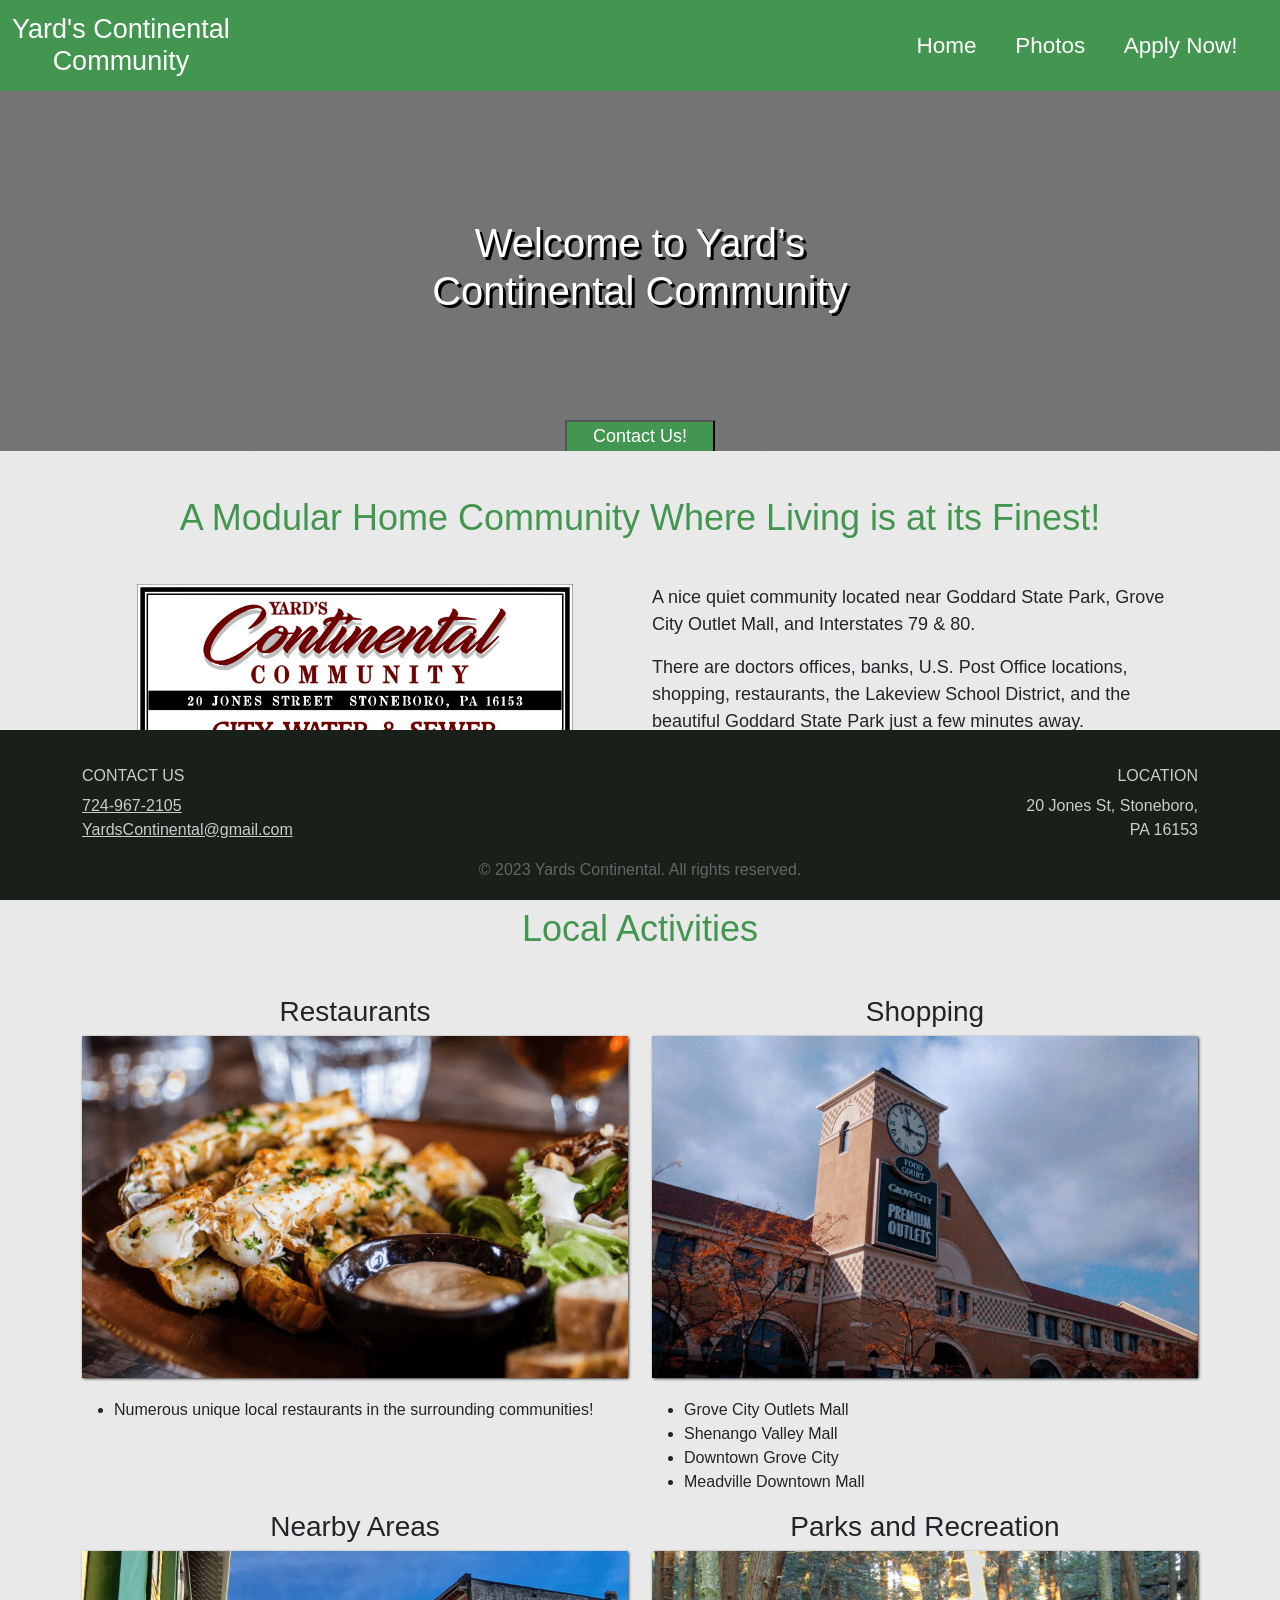
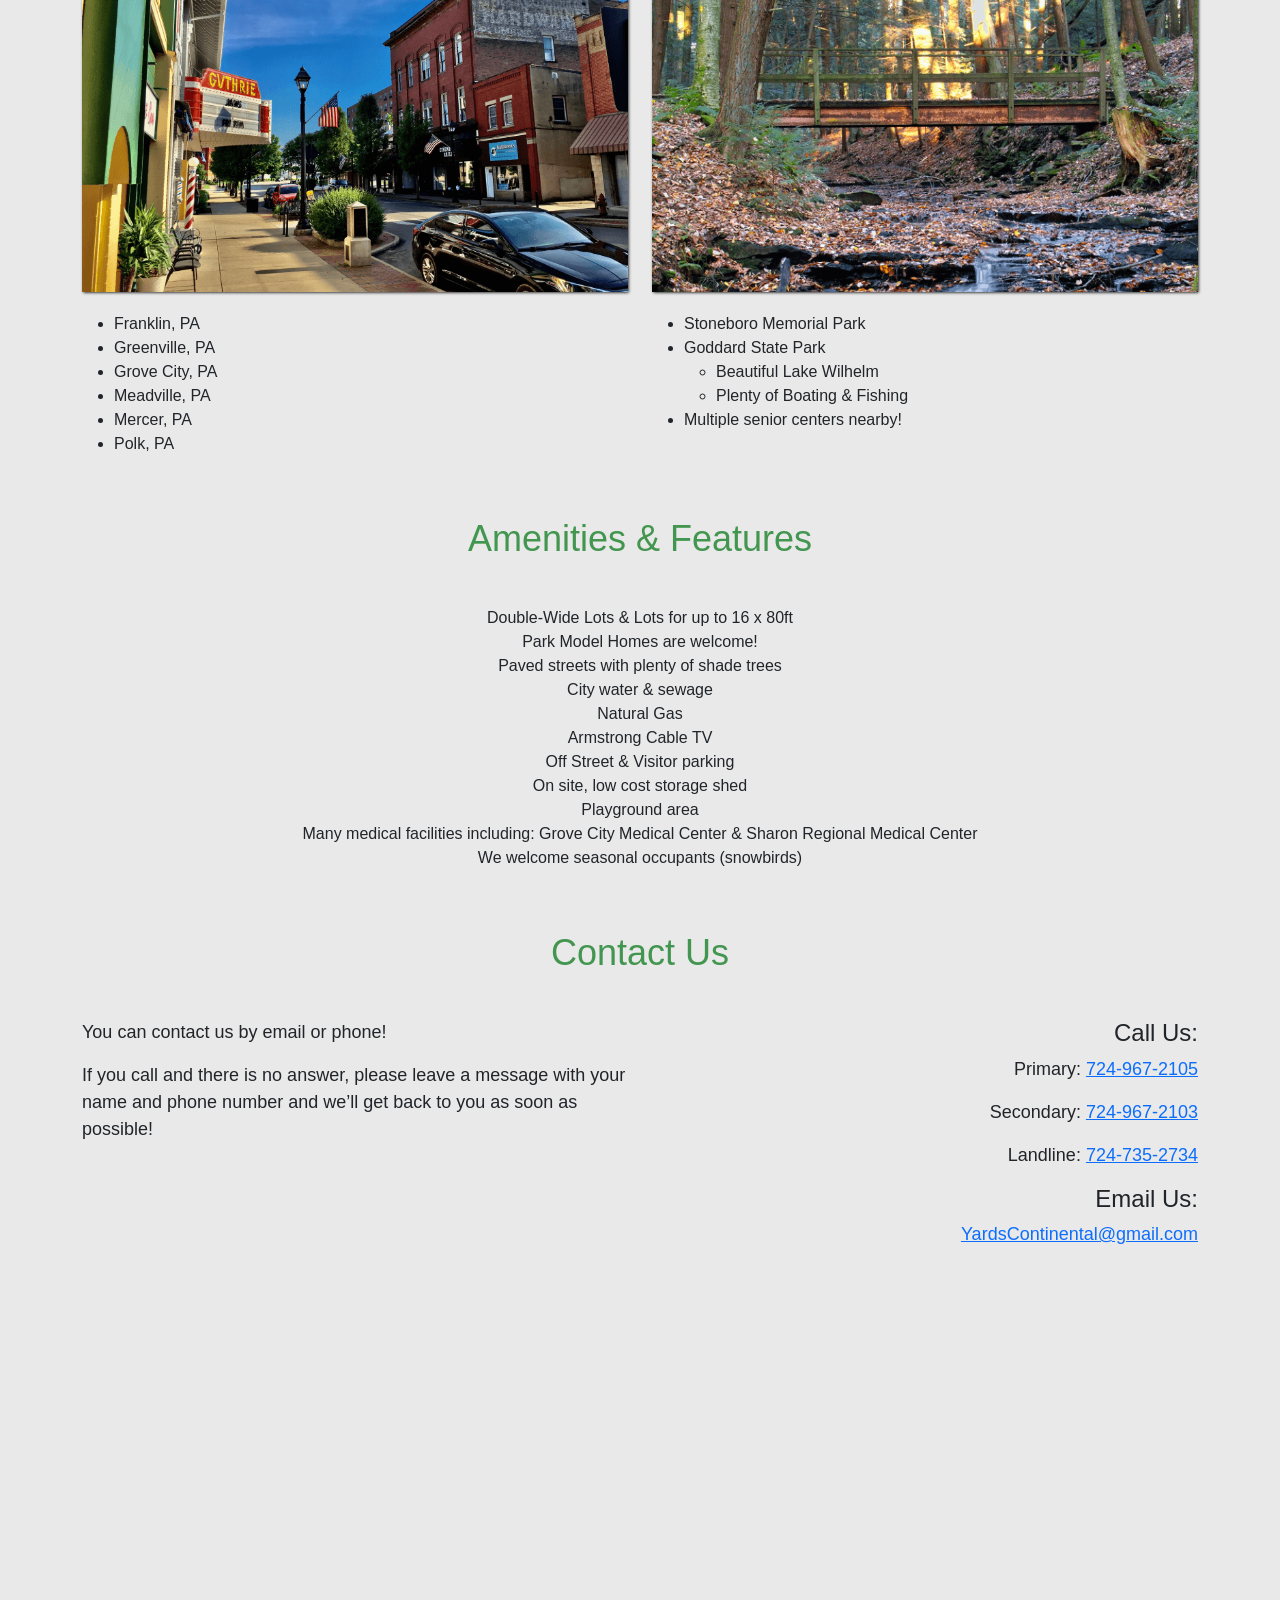
==== index.html @ aa2ae1b6 "Favicon Updates" ====
<!DOCTYPE html>
<html>
    <head>
        <meta charset="utf-8">
        <meta http-equiv="X-UA-Compatible" content="IE=edge">  
        <title>Yard's Continental Community</title>
        <meta name="author" content="Yard's Continental Community">
        <meta name="description" content="Yard's Continental Community is a nice quiet community located near Goddard State Park, 
            Grove City Outlet Mall, and Interstates 79 & 80. There are doctors offices, banks, U.S. Post Office locations, 
            shopping, restaurants, the Lakeview School District, and the beautiful Goddard State Park just a few minutes away.">
        <meta name="keyword" content="Mobile Home, Yard, Continental, Community, Stoneboro, Goddard State Park, Springbird, 
            Grove City, Franklin, Greenville, Meadville, Mercer, Polk, Armstrong Cable, Paved streets">
        <meta name="viewport" content="width=device-width, initial-scale=1">

        <link rel="icon" type="image/png" href="images/favicon.png"/>

        <link href="https://cdn.jsdelivr.net/npm/bootstrap@5.0.0-beta3/dist/css/bootstrap.min.css" rel="stylesheet" integrity="sha384-eOJMYsd53ii+scO/bJGFsiCZc+5NDVN2yr8+0RDqr0Ql0h+rP48ckxlpbzKgwra6" crossorigin="anonymous">
        <link rel="stylesheet" href="./css/style.css">
    </head>
    <body>
        <header>
            <nav class="navbar navbar-expand-md">
                <div class="container-fluid">
                    <a class="navbar-brand mb-0 h1 text-center" href="index.html">Yard's Continental<br>Community</a>
                    
                    <button class="navbar-toggler navbar-dark" type="button" data-bs-toggle="collapse" data-bs-target="#main-navigation" aria-controls="main-navigation" aria-expanded="false" aria-label="Toggle navigation">
                        <span class="navbar-toggler-icon"></span>
                    </button>
                    
                    <div class="collapse navbar-collapse" id="main-navigation">
                        <ul class="navbar-nav">
                            <li class="nav-item">
                                <a class="nav-link" href="index.html">Home</a>
                            </li>
                            <li class="nav-item">
                                <a class="nav-link" href="photos.html">Photos</a>
                            </li>
                            <li class="nav-item">
                                <a class="nav-link" href="apply.html">Apply Now!</a>
                            </li>
                        </ul>
                    </div>
                </div>
            </nav>
        </header>

        <main>
            <div class="hero">
                <div class="text">
                    <h1>Welcome to Yard’s<br>Continental Community</h1>
                </div>
                <button href="#contactUs">Contact Us!</button>
            </div>
            
            <div class="container" id="description">
                <h2>A Modular Home Community Where Living is at its Finest!</h2>
                <div class="row">
                    <div class="col-md-6 col-12 text-center">
                        <img src="images/sign.jpg" width="80%">
                    </div>
                    <div class="col-md-6 col-12">
                        <p>A nice quiet community located near Goddard State Park, Grove City Outlet Mall, and Interstates 79 & 80.</p>
                        <p>There are doctors offices, banks, U.S. Post Office locations, shopping, restaurants, the Lakeview School District, and the beautiful Goddard State Park just a few minutes away.</p>
                    </div>
                </div>
            </div>

            <div class="container" id="localActivities">
                <h2>Local Activities</h2>
                <div class="row">
                    <div class="col-sm-6 col-12">
                        <h3>Restaurants</h3>
                        <img src="images/restaurant.png" alt="Food at a restaurant">
                        <ul>
                            <li>Numerous unique local restaurants in the surrounding communities!</li>
                        </ul>
                    </div>
                    <div class="col-sm-6 col-12">
                        <h3>Shopping</h3>
                        <img src="images/groveCityOutlets.png" alt="">
                        <ul>
                            <li>Grove City Outlets Mall</li>
                            <li>Shenango Valley Mall</li>
                            <li>Downtown Grove City</li>
                            <li>Meadville Downtown Mall</li>
                        </ul>
                    </div>
                </div>
                <div class="row">
                    <div class="col-sm-6 col-12">
                        <h3>Nearby Areas</h3>
                        <img src="images/groveCity.png" alt="">
                        <ul>
                            <li>Franklin, PA</li>
                            <li>Greenville, PA</li>
                            <li>Grove City, PA</li>
                            <li>Meadville, PA</li>
                            <li>Mercer, PA</li>
                            <li>Polk, PA</li>
                        </ul>
                    </div>
                    <div class="col-sm-6 col-12">
                        <h3>Parks and Recreation</h3>
                        <img src="images/goddardStatePark.png" alt="">
                        <ul>
                            <li>Stoneboro Memorial Park</li>
                            <li>Goddard State Park</li>
                            <ul>
                                <li>Beautiful Lake Wilhelm</li>
                                <li>Plenty of Boating & Fishing</li>
                            </ul>
                            <li>Multiple senior centers nearby!</li>
                        </ul>
                    </div>
                </div>
            </div>

            <div class="container" id="amenities">
                <h2>Amenities & Features</h2>
                <div class="row text-center">
                    <ul>
                        <li>Double-Wide Lots & Lots for up to 16 x 80ft</li>
                        <li>Park Model Homes are welcome!</li>
                        <li>Paved streets with plenty of shade trees</li>
                        <li>City water & sewage</li>
                        <li>Natural Gas</li>
                        <li>Armstrong Cable TV</li>
                        <li>Off Street & Visitor parking</li>
                        <li>On site, low cost storage shed</li>
                        <li>Playground area</li>
                        <li>Many medical facilities including: Grove City Medical Center & Sharon Regional Medical Center</li>
                        <li>We welcome seasonal occupants (snowbirds)</li>
                    </ul>
                </div>
            </div>

            <div class="container" id="contactUs">
                <h2>Contact Us</h2>
                <div class="row text-center">
                    <div class="col-sm-6 col-12 text-sm-start">
                        <p>You can contact us by email or phone!</p>
                        <p>If you call and there is no answer, please leave a message with 
                            your name and phone number and we’ll get back to you as soon as possible!</p>
                    </div>
                    <div class="col-sm-6 col-12 text-sm-end">
                        <h4>Call Us:</h4>
                        <div class="phoneNums">
                            <p>Primary: <a href="tel:7249672105">724-967-2105</a></p>
                            <p>Secondary: <a href="tel:7249672103">724-967-2103</a></p>
                            <p>Landline: <a href="tel:7247352734">724-735-2734</a></p>
                        </div>
                        <h4>Email Us:</h4>
                        <p><a href="mailto:yardscontinental@gmail.com">YardsContinental@gmail.com</a></p>
                    </div>
                </div>
            </div>
            <div id="mapContainer">
                <iframe id="map" src="https://www.google.com/maps/embed?pb=!1m18!1m12!1m3!1d2995.934948007544!2d-80.10699!3d41.3320279!2m3!1f0!2f0!3f0!3m2!1i1024!2i768!4f13.1!3m3!1m2!1s0x8833a7fcfde923bd%3A0xad1fd6e3cd6ef7c5!2s20%20Jones%20St%2C%20Stoneboro%2C%20PA%2016153!5e0!3m2!1sen!2sus!4v1680201451909!5m2!1sen!2sus" loading="lazy" referrerpolicy="no-referrer-when-downgrade"></iframe>
            </div>
        </main>

        <footer class="page-footer sticky-bottom">
            <div class="container">
                <div class="row">
                    <div id="footerContact" class="col-md-6 col-sm-12 text-md-start text-center">
                        <h6 class="text-uppercase font-weight-bold">Contact Us</h6>
                        <a href="tel:7249672105">724-967-2105</a> <br>
                        <a href="mailto:yardscontinental@gmail.com">YardsContinental@gmail.com</a>
                
                    </div>
                    <div id="footerAddress" class="col-md-6 col-sm-12 text-md-end text-center">
                        <h6 class="text-uppercase font-weight-bold">Location</h6>
                        <p>
                            20 Jones St, Stoneboro,
                            <br/>PA 16153
                        </p>
                    </div>
                </div>
            </div>
            <div class="footer-copyright text-center">© 2023 Yards Continental. All rights reserved.</div>
        </footer>

        <script src="https://code.jquery.com/jquery-3.6.4.min.js" integrity="sha256-oP6HI9z1XaZNBrJURtCoUT5SUnxFr8s3BzRl+cbzUq8=" crossorigin="anonymous"></script>
        <script src="https://cdn.jsdelivr.net/npm/bootstrap@5.0.0-beta3/dist/js/bootstrap.bundle.min.js" integrity="sha384-JEW9xMcG8R+pH31jmWH6WWP0WintQrMb4s7ZOdauHnUtxwoG2vI5DkLtS3qm9Ekf" crossorigin="anonymous"></script>
    </body>
</html>
---- css/style.css ----
body {
    padding: 0;
    margin: 0;
    background: #e9e9e9;
    font-family: Arial, Helvetica, sans-serif;
}

.navbar {
    background:#43964F;
}
.nav-link {
    color: #fff;
    font-size: 2.5vh;
    cursor: pointer;
    margin-right: 1em !important;
}
.nav-link:hover {
    color: #000;
}
.navbar-brand {
    color: white;
    font-size: 3vh;
}
.navbar-brand:hover {
    color: white;
}
.navbar-collapse {
    justify-content: flex-end;
}

.hero {
    display: flex;
    flex-direction: column;
    background-image: linear-gradient(rgba(0, 0, 0, 0.5), rgba(0, 0, 0, 0.5)), url("../images/heroImg.jpg");
    height: 40vh;
    align-self: center;
    background-repeat: no-repeat;
    background-size: cover;
    background-attachment: fixed;
    align-items: center;
    justify-content: center;
    position: relative;
}
.hero .text {
    font-size: 1.4rem;
    text-align: center;
    color: white;
    text-shadow: #000 3px 3px;
}
.hero button {
    position: absolute;
    bottom: 0;
    left: 0; 
    right: 0; 
    margin-left: auto; 
    margin-right: auto; 
    width: 150px;
    border-bottom: 0;
    background-color: #43964F;
    transition-duration: 0.3s;
    color: white;
    font-weight: 500;
    font-size: 2vh;
}
.hero button:hover {
    background-color:#5dd36f;
}

main p {
    font-size: 2vh;
}

h2 {
    color: #43964F;
    font-size: 4vh;
    margin-top: 5vh;
    margin-bottom: 5vh;
    text-align: center;
}

#amenities li {
    list-style: none;
}

#localActivities h3 {
    text-align: center;
}
#localActivities img {
    max-width: 100%;
    margin-bottom: 20px;
    box-shadow: 0.5px 0.5px 3px black;
}

#mapContainer {
    line-height: 0;
}
#map {
    margin-top: 30px;
    height: 400px;
    width: 100%;
}

#photoIcons {
    margin-top: 5px;
    width: 100%;
    display: flex;
    flex-wrap: wrap;
    justify-content: center;
}
#photoIcons > * {
    margin: 2px;
    width: 75px;
    height: 75px;
    filter: blur(0.05rem);
    cursor: pointer;
    border: 1px solid black;
}
#photoIcons .activeIcon {
    filter: blur(0);
}

.page-footer {
    background-color: #191f19;
    color: #ccc;
    padding: 4vh 0 2vh;
}
.page-footer a {
    color: #ccc;
}
.page-footer a:hover {
    color: #43964F;
}
.footer-copyright {
    color: #666;
    padding: 0;
}
#footerAddress {
    text-align: right;
}

/* Small devices (landscape phones, 576px and up) */
@media (max-width: 576px) {
    #description img {
        margin-bottom: 20px;
    }

    #photoIcons {
        display: none;
    }
}

/* Medium devices (tablets, 768px and up) */
@media (max-width: 768px) {
    .nav-link {
        text-align: center;
    }

    #footerContact {
        margin-bottom: 20px;
    }

    #footerAddress {
        text-align: left;
    }
}

/* Large devices (desktops, 992px and up) */
@media (max-width: 992px) {
    #description img {
        width: 90%;
    }
}

/* X-Large devices (large desktops, 1200px and up) */
@media (min-width: 1200px) {}

/* XX-Large devices (larger desktops, 1400px and up) */
@media (min-width: 1400px) {}
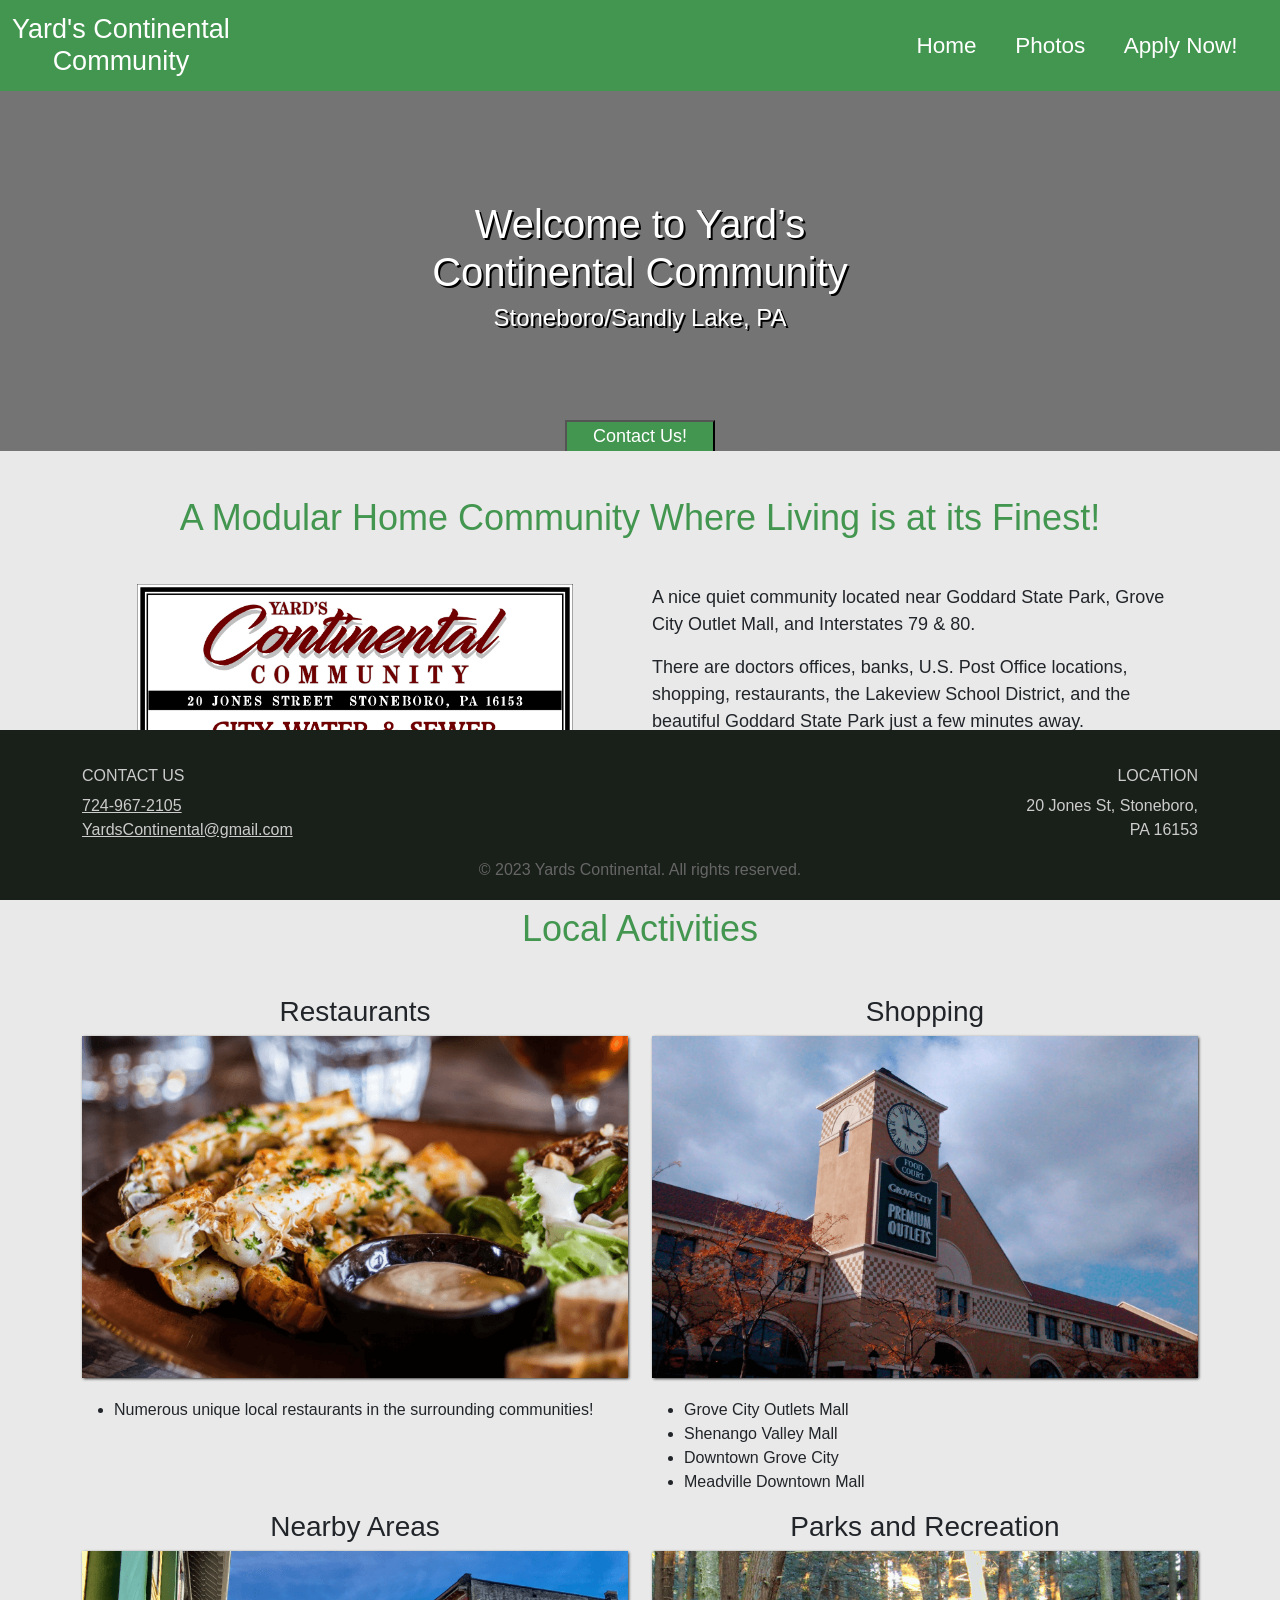
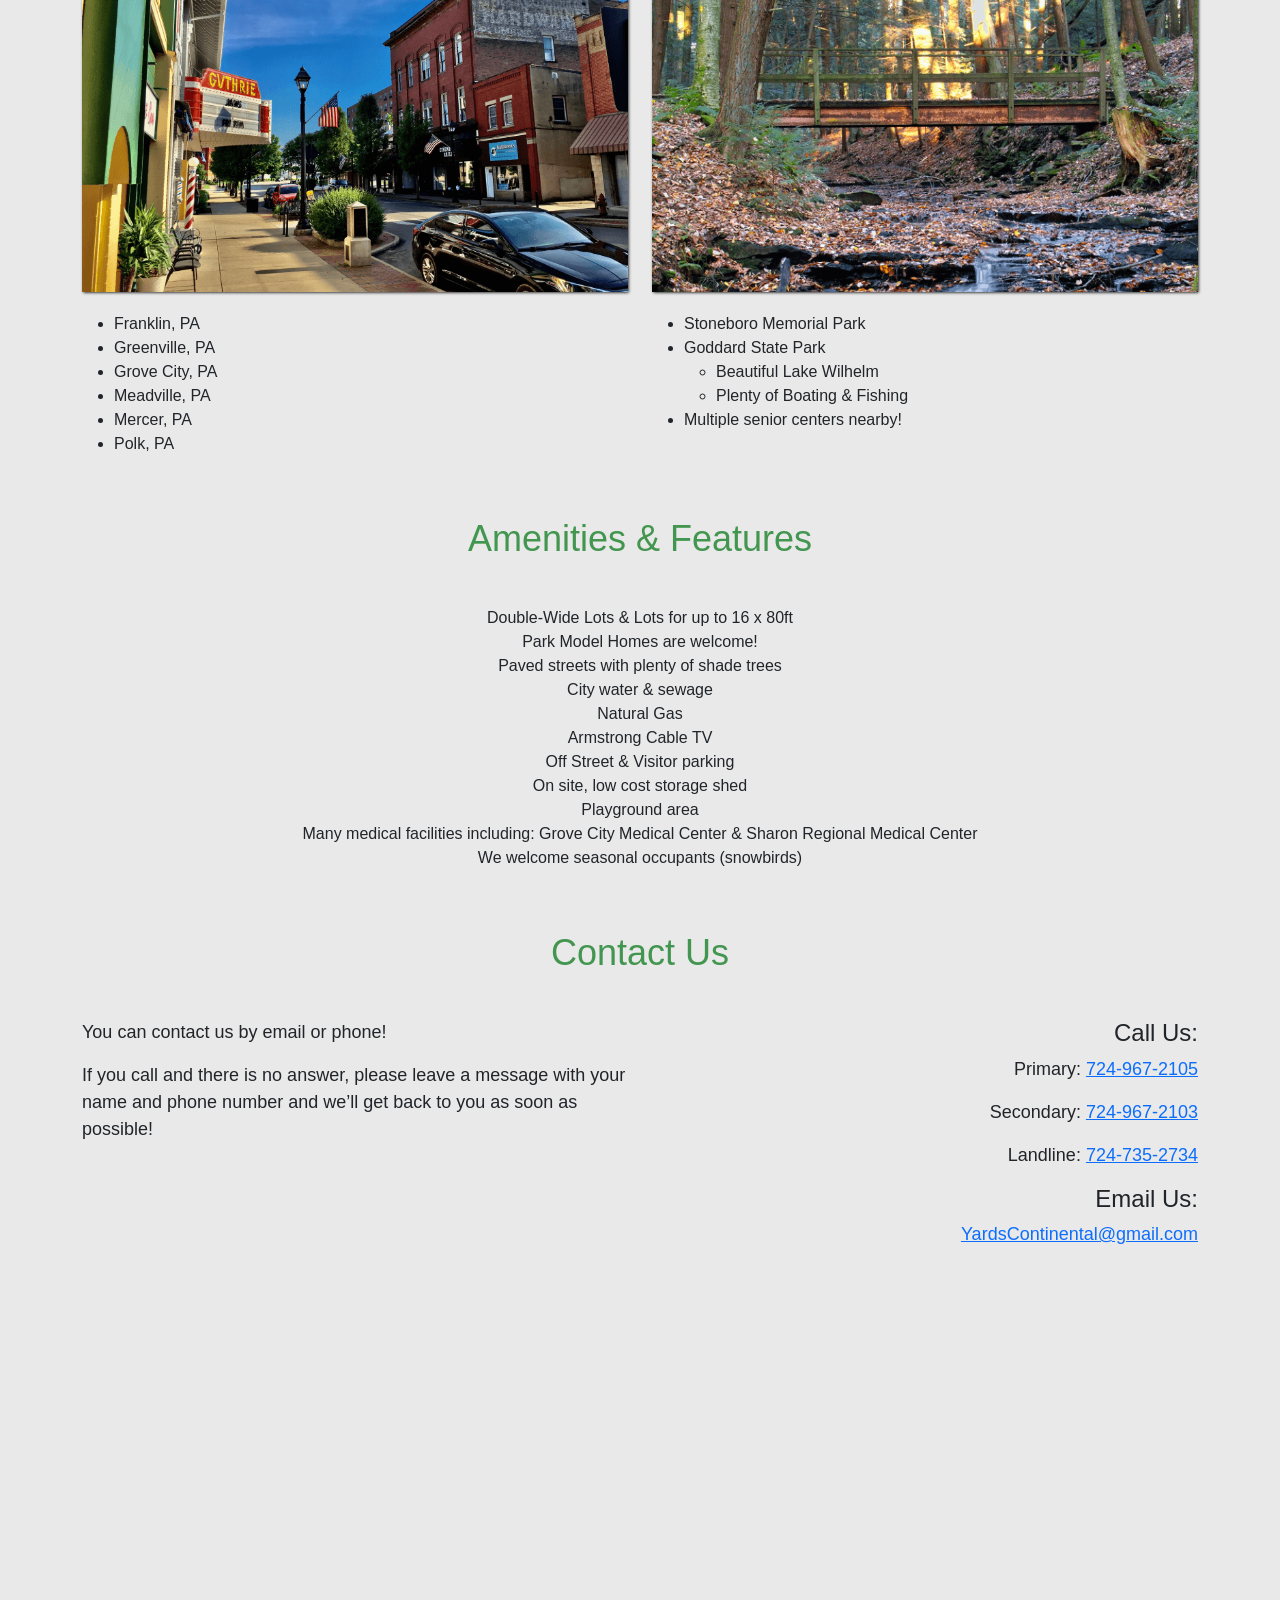
==== commit fa719635: "Update Text" ====
--- a/index.html
+++ b/index.html
@@ -48,8 +48,9 @@
             <div class="hero">
                 <div class="text">
                     <h1>Welcome to Yard’s<br>Continental Community</h1>
+                    <h4>Stoneboro/Sandly Lake, PA</h4>
                 </div>
-                <button href="#contactUs">Contact Us!</button>
+                <a href="#contactUs"><button>Contact Us!</button></a>
             </div>
             
             <div class="container" id="description">
--- a/css/style.css
+++ b/css/style.css
@@ -45,7 +45,7 @@
     font-size: 1.4rem;
     text-align: center;
     color: white;
-    text-shadow: #000 3px 3px;
+    text-shadow: #000 2px 2px;
 }
 .hero button {
     position: absolute;
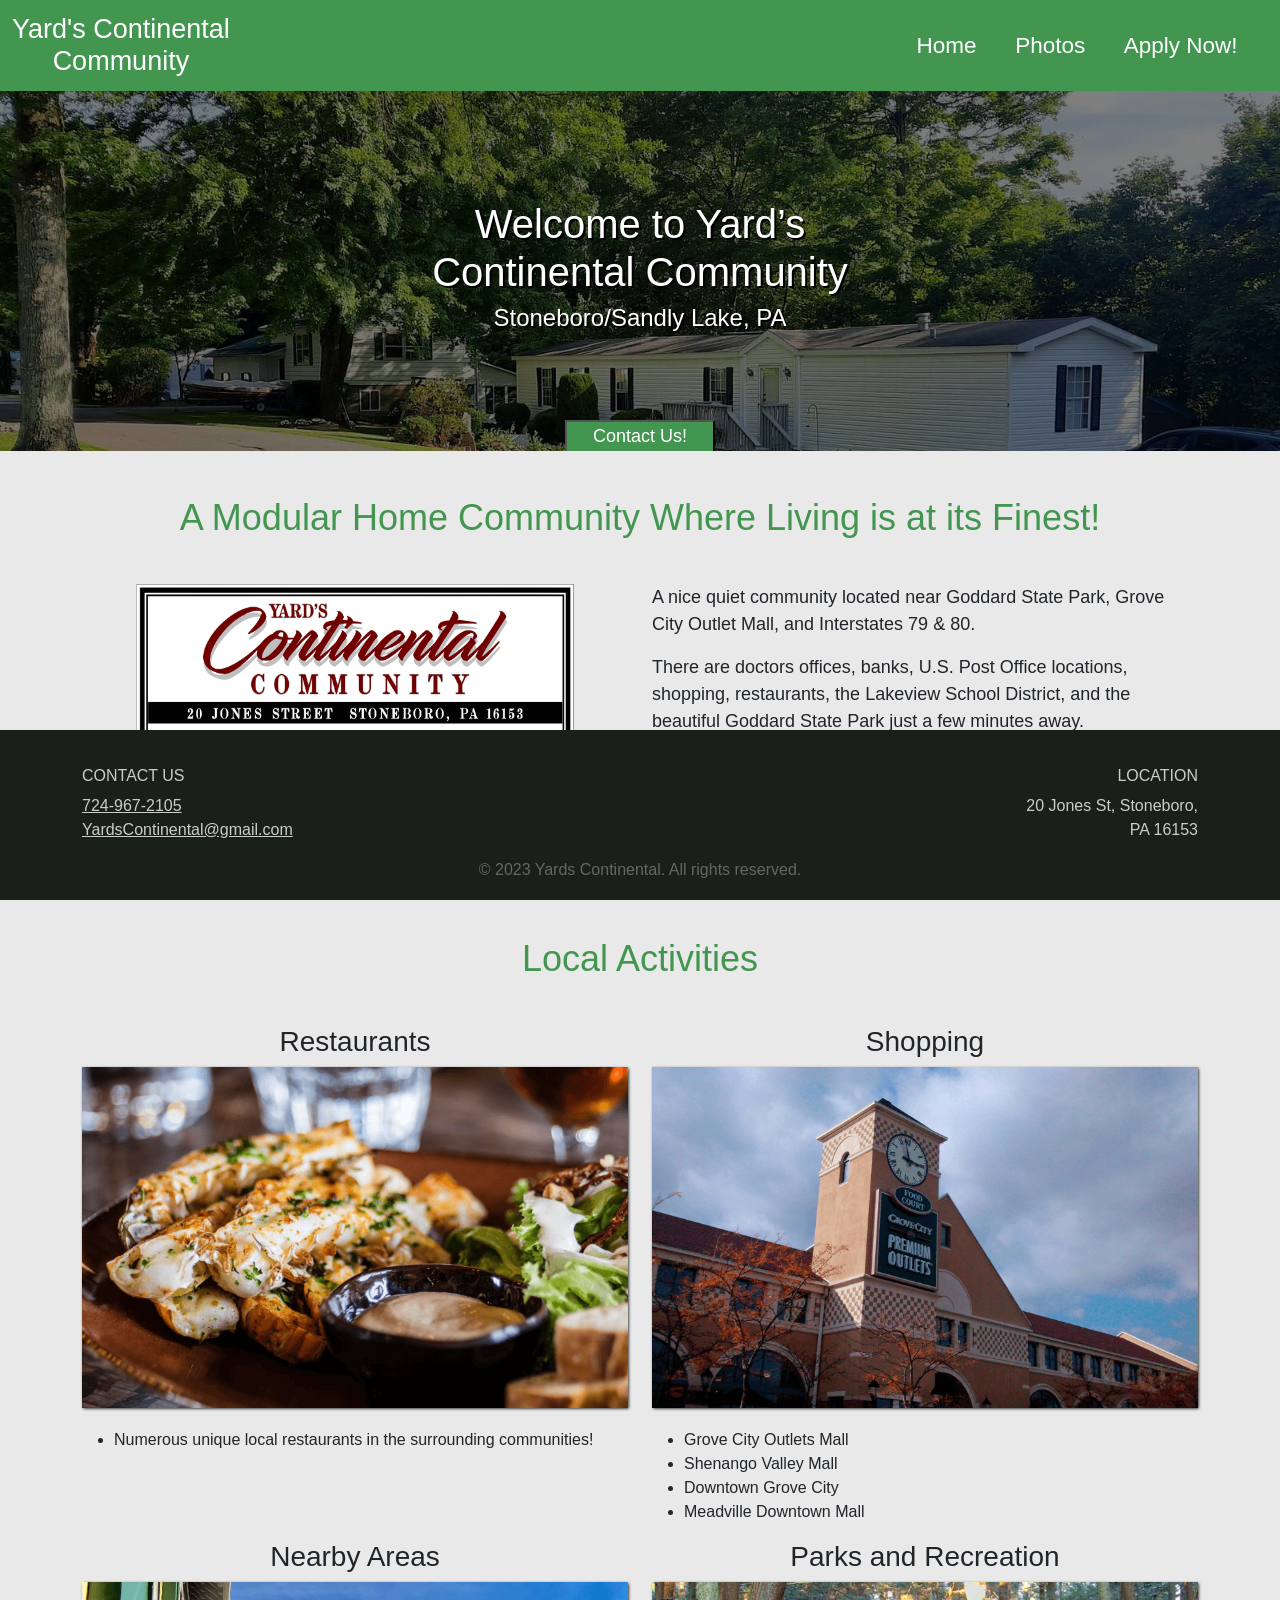
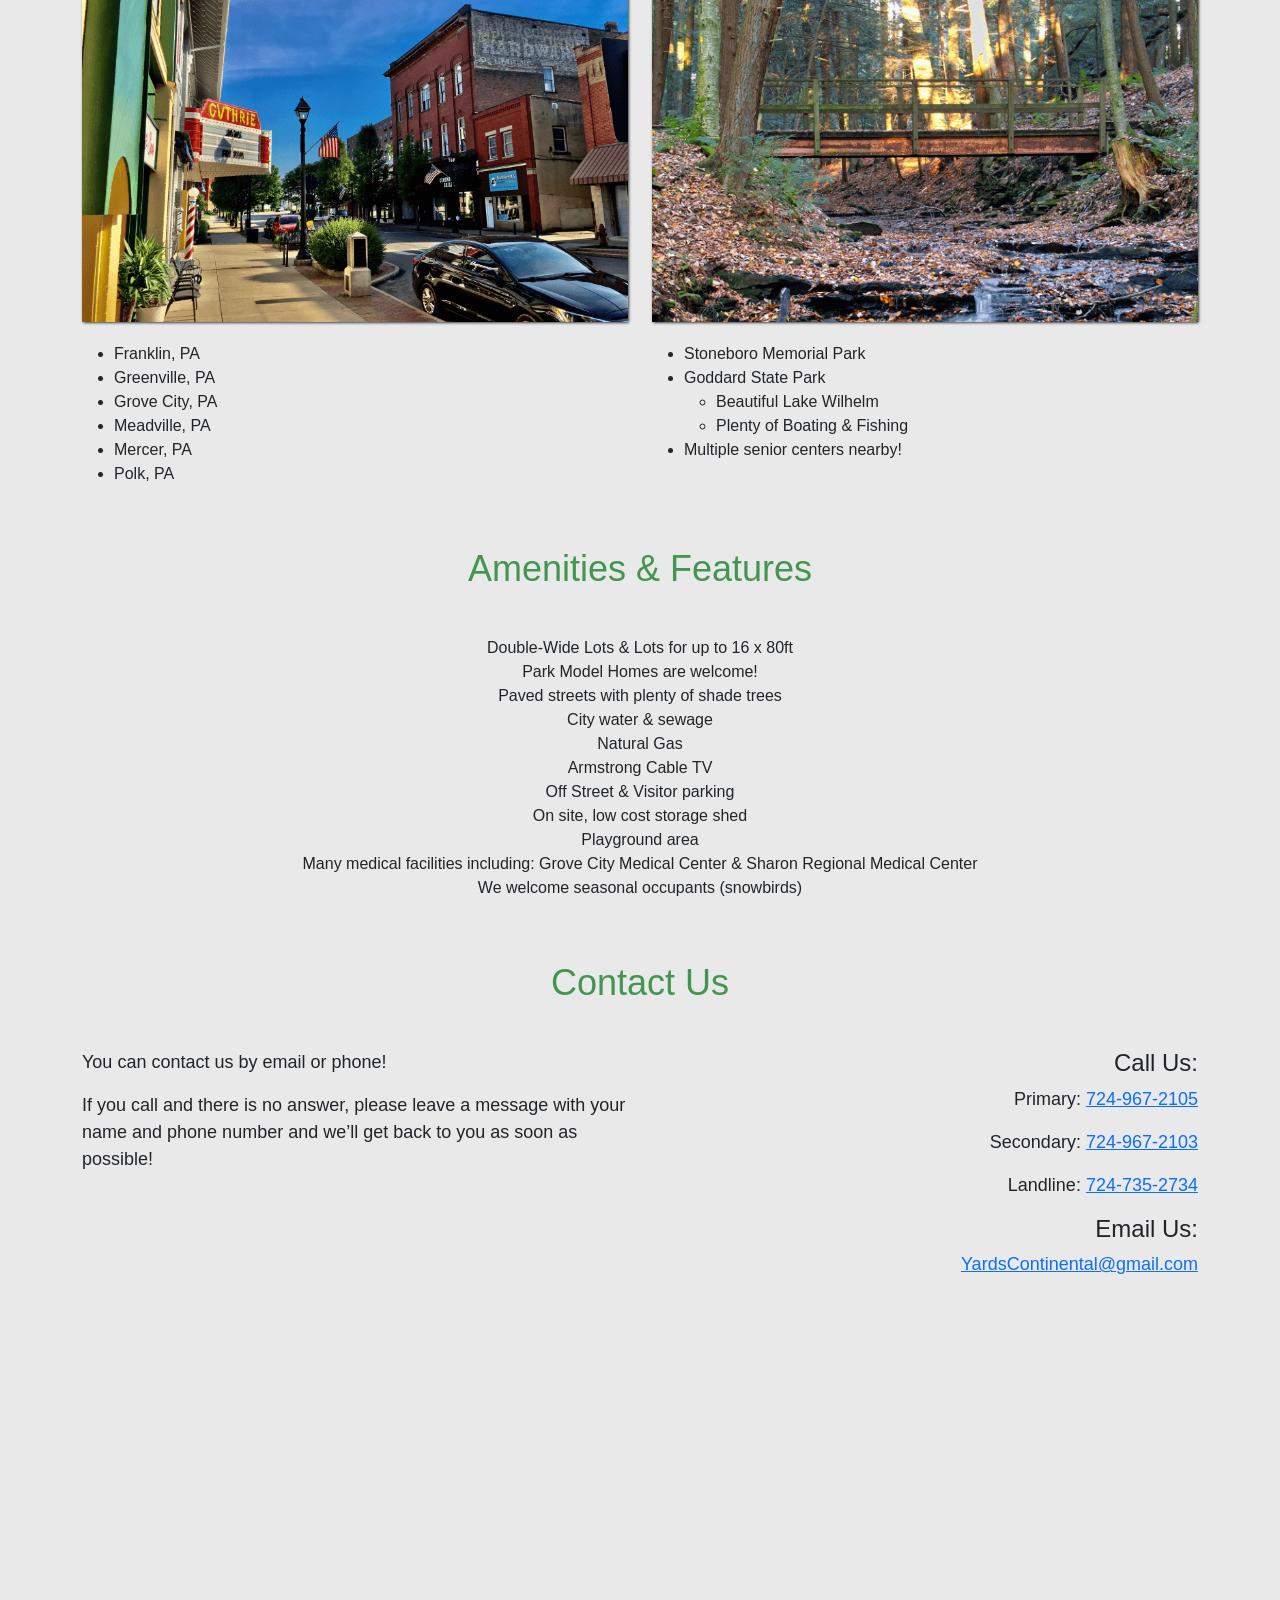
==== commit d638fc6d: "Fixed image reflow & more image optimization" ====
--- a/index.html
+++ b/index.html
@@ -56,8 +56,10 @@
             <div class="container" id="description">
                 <h2>A Modular Home Community Where Living is at its Finest!</h2>
                 <div class="row">
-                    <div class="col-md-6 col-12 text-center">
-                        <img src="images/sign.jpg" width="80%">
+                    <div class="col-md-6 col-12">
+                        <div class="responsive-container">
+                            <img src="images/sign.jpg" alt="Yard's Continental Community. 20 Jones Street Stoneboro, PA 16153. City water & sewer & natural gas & cable. For information please phone 724-735-2734, 724-967-2103, or 724-967-2105">
+                        </div>
                     </div>
                     <div class="col-md-6 col-12">
                         <p>A nice quiet community located near Goddard State Park, Grove City Outlet Mall, and Interstates 79 & 80.</p>
@@ -71,14 +73,18 @@
                 <div class="row">
                     <div class="col-sm-6 col-12">
                         <h3>Restaurants</h3>
-                        <img src="images/restaurant.png" alt="Food at a restaurant">
+                        <div class="responsive-container">
+                            <img src="images/restaurant.png" alt="Food at a restaurant">
+                        </div>
                         <ul>
                             <li>Numerous unique local restaurants in the surrounding communities!</li>
                         </ul>
                     </div>
                     <div class="col-sm-6 col-12">
                         <h3>Shopping</h3>
-                        <img src="images/groveCityOutlets.png" alt="">
+                        <div class="responsive-container">
+                            <img src="images/groveCityOutlets.png" alt="Grove City Premium Outlets">
+                        </div>
                         <ul>
                             <li>Grove City Outlets Mall</li>
                             <li>Shenango Valley Mall</li>
@@ -90,7 +96,9 @@
                 <div class="row">
                     <div class="col-sm-6 col-12">
                         <h3>Nearby Areas</h3>
-                        <img src="images/groveCity.png" alt="">
+                        <div class="responsive-container">
+                            <img src="images/groveCity.png" alt="Grove City, PA main street">
+                        </div>
                         <ul>
                             <li>Franklin, PA</li>
                             <li>Greenville, PA</li>
@@ -102,7 +110,9 @@
                     </div>
                     <div class="col-sm-6 col-12">
                         <h3>Parks and Recreation</h3>
-                        <img src="images/goddardStatePark.png" alt="">
+                        <div class="responsive-container">
+                            <img src="images/goddardStatePark.png" alt="Bridge in Goddard State Park">
+                        </div>
                         <ul>
                             <li>Stoneboro Memorial Park</li>
                             <li>Goddard State Park</li>
--- a/css/style.css
+++ b/css/style.css
@@ -5,6 +5,7 @@
     font-family: Arial, Helvetica, sans-serif;
 }
 
+/* dynamic navbar */
 .navbar {
     background:#43964F;
 }
@@ -28,6 +29,7 @@
     justify-content: flex-end;
 }
 
+/* index page header image/text */
 .hero {
     display: flex;
     flex-direction: column;
@@ -37,6 +39,7 @@
     background-repeat: no-repeat;
     background-size: cover;
     background-attachment: fixed;
+    background-position: center center;
     align-items: center;
     justify-content: center;
     position: relative;
@@ -78,6 +81,30 @@
     text-align: center;
 }
 
+/* Trick to prevent content reflow on slower browsers */
+.responsive-container {
+    position: relative;
+    left: 50%;
+    transform: translateX(-50%);
+    text-align: center;
+}
+#description .responsive-container {
+    /*padding-bottom: 70.57%;*/ /* 385/546 = 100% aspect ratio of image */
+    padding-bottom: 56.45%; /* 385/546 = 70.57% = 100% aspect ratio of image -> 80% of this = 56.45% */
+    width: 80%;
+}
+#localActivities .responsive-container {
+    padding-bottom: 62.45%; /* 341/546 = aspect ratio of image */
+    margin-bottom: 20px;
+}
+.responsive-container img {
+    position: absolute;
+    top: 0;
+    left: 0;
+    width: 100%;
+    height: 100%;
+}
+
 #amenities li {
     list-style: none;
 }
@@ -86,8 +113,6 @@
     text-align: center;
 }
 #localActivities img {
-    max-width: 100%;
-    margin-bottom: 20px;
     box-shadow: 0.5px 0.5px 3px black;
 }
 
@@ -100,6 +125,7 @@
     width: 100%;
 }
 
+/* Icons below the photo gallary */
 #photoIcons {
     margin-top: 5px;
     width: 100%;
@@ -119,6 +145,7 @@
     filter: blur(0);
 }
 
+/* page footers for all pages */
 .page-footer {
     background-color: #191f19;
     color: #ccc;
@@ -140,10 +167,6 @@
 
 /* Small devices (landscape phones, 576px and up) */
 @media (max-width: 576px) {
-    #description img {
-        margin-bottom: 20px;
-    }
-
     #photoIcons {
         display: none;
     }
@@ -151,6 +174,10 @@
 
 /* Medium devices (tablets, 768px and up) */
 @media (max-width: 768px) {
+    #description .responsive-container {
+        margin-bottom: 20px;
+    }
+
     .nav-link {
         text-align: center;
     }
@@ -166,13 +193,16 @@
 
 /* Large devices (desktops, 992px and up) */
 @media (max-width: 992px) {
-    #description img {
+    #description .responsive-container {
+        padding-bottom: 63.51%; /* 385/546 = 70.57% = 100% aspect ratio of image -> 90% of this = 63.51% */
         width: 90%;
     }
 }
 
 /* X-Large devices (large desktops, 1200px and up) */
-@media (min-width: 1200px) {}
+@media (min-width: 1200px) {
+    
+}
 
 /* XX-Large devices (larger desktops, 1400px and up) */
 @media (min-width: 1400px) {}
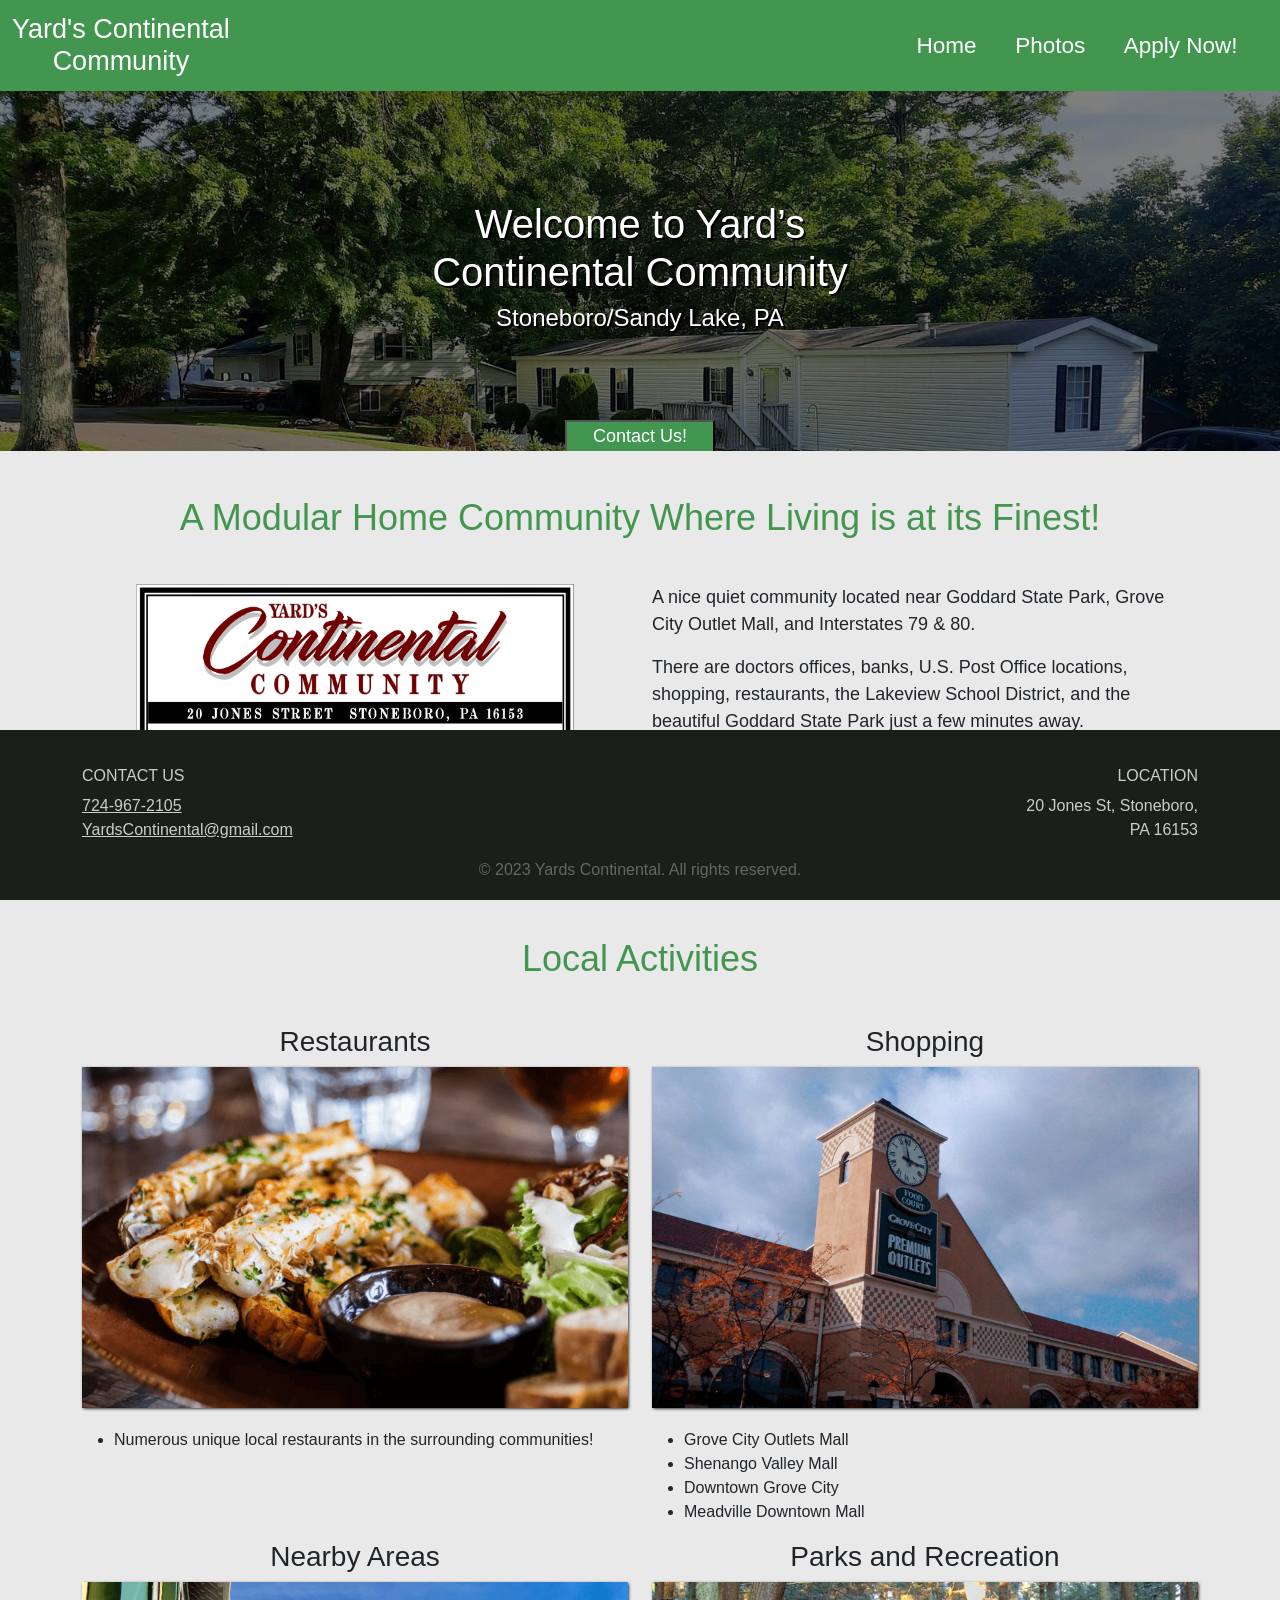
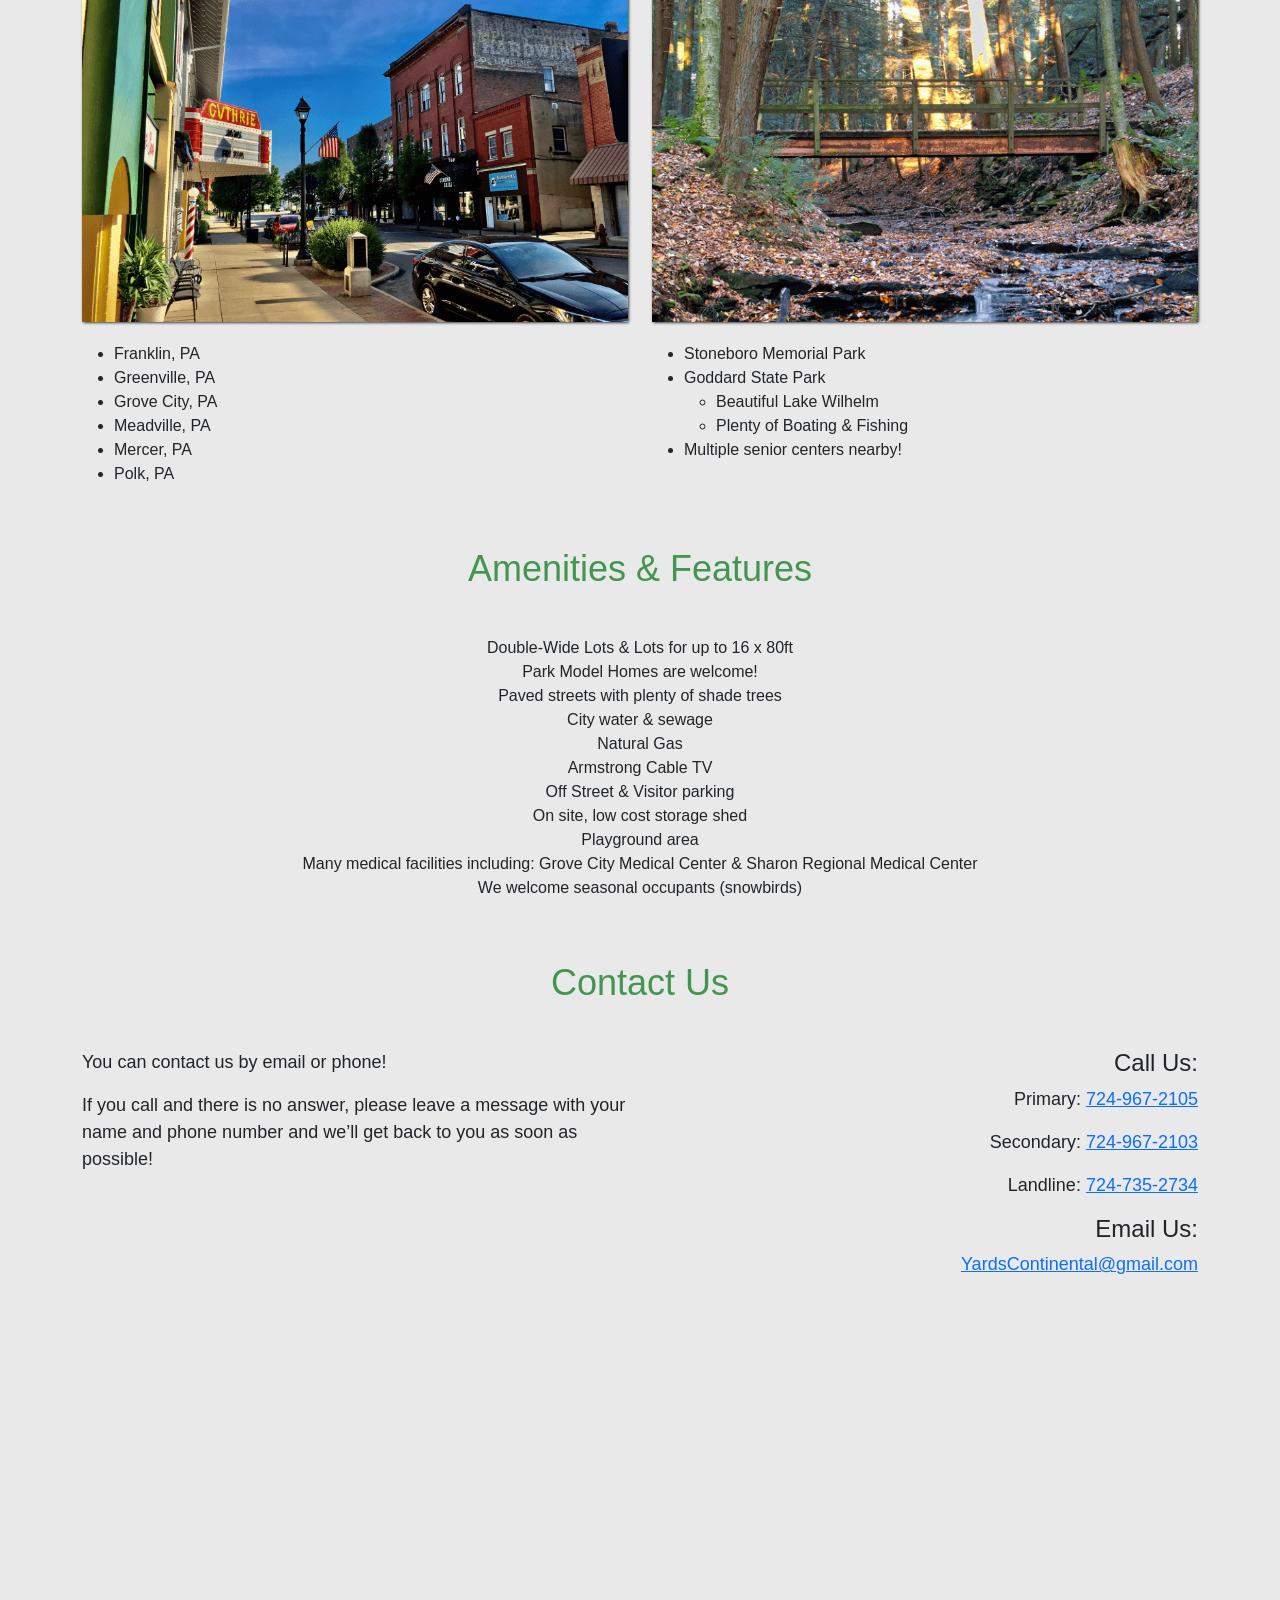
==== commit 341822f3: "Updated text" ====
--- a/index.html
+++ b/index.html
@@ -48,7 +48,7 @@
             <div class="hero">
                 <div class="text">
                     <h1>Welcome to Yard’s<br>Continental Community</h1>
-                    <h4>Stoneboro/Sandly Lake, PA</h4>
+                    <h4>Stoneboro/Sandy Lake, PA</h4>
                 </div>
                 <a href="#contactUs"><button>Contact Us!</button></a>
             </div>
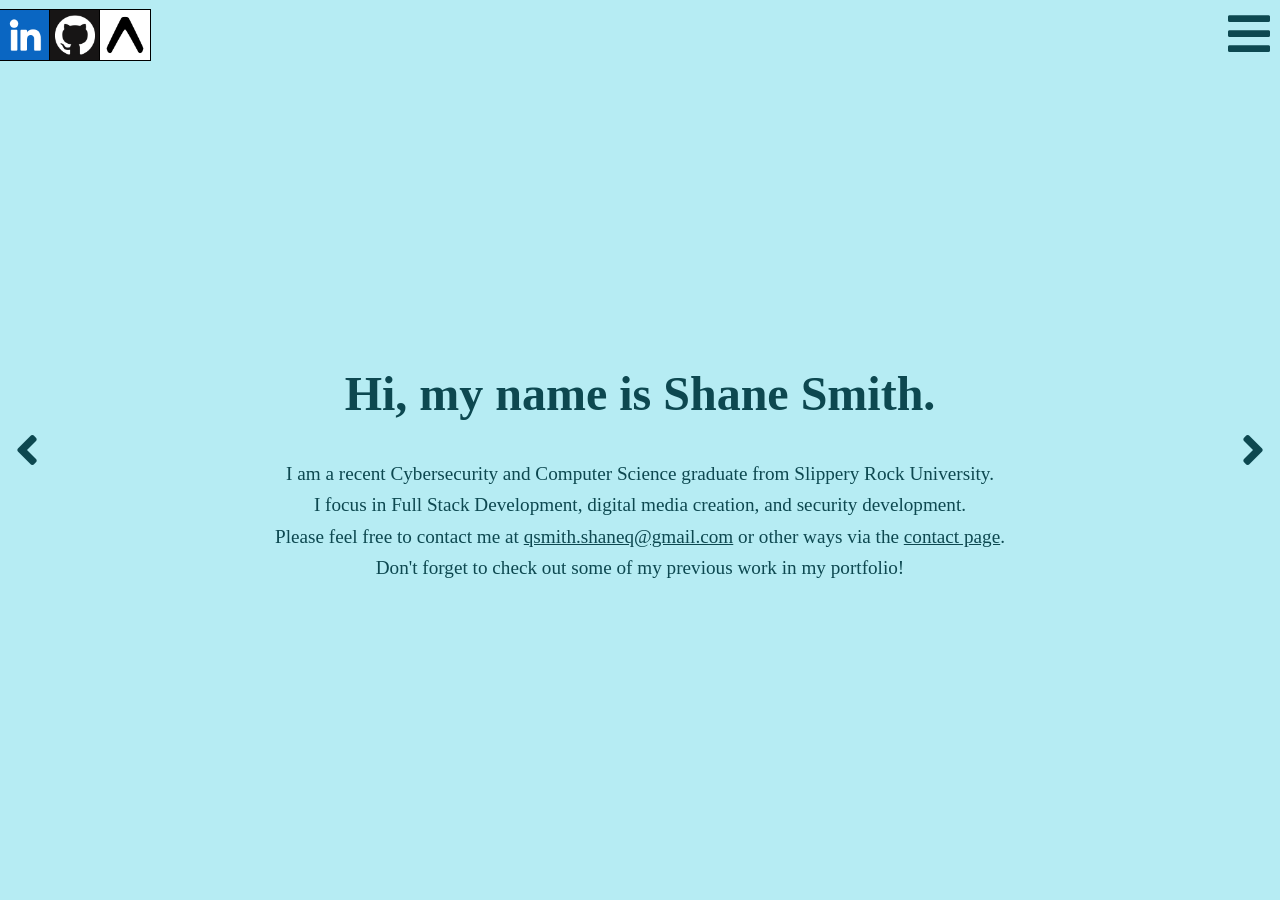
==== commit 9a994fc8: "Added portfolio website" ====
--- a/index.html
+++ b/index.html
@@ -1,197 +1,60 @@
-<!DOCTYPE html>
+<!DOCTYPE HTML>
+<html lang="en">
 <html>
     <head>
         <meta charset="utf-8">
         <meta http-equiv="X-UA-Compatible" content="IE=edge">  
-        <title>Yard's Continental Community</title>
-        <meta name="author" content="Yard's Continental Community">
-        <meta name="description" content="Yard's Continental Community is a nice quiet community located near Goddard State Park, 
-            Grove City Outlet Mall, and Interstates 79 & 80. There are doctors offices, banks, U.S. Post Office locations, 
-            shopping, restaurants, the Lakeview School District, and the beautiful Goddard State Park just a few minutes away.">
-        <meta name="keyword" content="Mobile Home, Yard, Continental, Community, Stoneboro, Goddard State Park, Springbird, 
-            Grove City, Franklin, Greenville, Meadville, Mercer, Polk, Armstrong Cable, Paved streets">
+        <title>Shane Smith</title>
+        <meta name="author" content="Shane Smith">
+        <meta name="description" content="I am a student at Slippery Rock University majoring in Computer Science and Cybersecurity. Away from my school work I am a Full Stack Developer. Feel free to contact me at qsmith.shaneq@gmail.com">
+        <meta name="keyword" content="Shane Smith, SRU, Slippery Rock University, Web, Engineer, Computer Science, Cybersecurity, Programmer, Full Stack Developer, Developer">
         <meta name="viewport" content="width=device-width, initial-scale=1">
-
         <link rel="icon" type="image/png" href="images/favicon.png"/>
-
-        <link href="https://cdn.jsdelivr.net/npm/bootstrap@5.0.0-beta3/dist/css/bootstrap.min.css" rel="stylesheet" integrity="sha384-eOJMYsd53ii+scO/bJGFsiCZc+5NDVN2yr8+0RDqr0Ql0h+rP48ckxlpbzKgwra6" crossorigin="anonymous">
-        <link rel="stylesheet" href="./css/style.css">
+        <link rel="stylesheet" href="./vendor/jquery-ui/jquery-ui.min.css">
+        <link rel="stylesheet" href="https://cdnjs.cloudflare.com/ajax/libs/animate.css/4.1.1/animate.min.css"/>
+        <link rel="stylesheet" href="./vendor/font-awesome/css/all.min.css">
+        <link rel="stylesheet" href="./css/style.min.css">
     </head>
     <body>
-        <header>
-            <nav class="navbar navbar-expand-md">
-                <div class="container-fluid">
-                    <a class="navbar-brand mb-0 h1 text-center" href="index.html">Yard's Continental<br>Community</a>
-                    
-                    <button class="navbar-toggler navbar-dark" type="button" data-bs-toggle="collapse" data-bs-target="#main-navigation" aria-controls="main-navigation" aria-expanded="false" aria-label="Toggle navigation">
-                        <span class="navbar-toggler-icon"></span>
-                    </button>
-                    
-                    <div class="collapse navbar-collapse" id="main-navigation">
-                        <ul class="navbar-nav">
-                            <li class="nav-item">
-                                <a class="nav-link" href="index.html">Home</a>
-                            </li>
-                            <li class="nav-item">
-                                <a class="nav-link" href="photos.html">Photos</a>
-                            </li>
-                            <li class="nav-item">
-                                <a class="nav-link" href="apply.html">Apply Now!</a>
-                            </li>
-                        </ul>
-                    </div>
-                </div>
-            </nav>
-        </header>
-
+        <div id="menu">
+            <i id="menuX" class="fas fa-bars fa-3x cursor"></i>
+            <a href="contact.html">Contact</a>
+            <a id="home" href="index.html">Home</a>
+            <a href="portfolio.html">Portfolio</a>
+        </div>
         <main>
-            <div class="hero">
-                <div class="text">
-                    <h1>Welcome to Yard’s<br>Continental Community</h1>
-                    <h4>Stoneboro/Sandy Lake, PA</h4>
-                </div>
-                <a href="#contactUs"><button>Contact Us!</button></a>
-            </div>
-            
-            <div class="container" id="description">
-                <h2>A Modular Home Community Where Living is at its Finest!</h2>
-                <div class="row">
-                    <div class="col-md-6 col-12">
-                        <div class="responsive-container">
-                            <img src="images/sign.jpg" alt="Yard's Continental Community. 20 Jones Street Stoneboro, PA 16153. City water & sewer & natural gas & cable. For information please phone 724-735-2734, 724-967-2103, or 724-967-2105">
-                        </div>
-                    </div>
-                    <div class="col-md-6 col-12">
-                        <p>A nice quiet community located near Goddard State Park, Grove City Outlet Mall, and Interstates 79 & 80.</p>
-                        <p>There are doctors offices, banks, U.S. Post Office locations, shopping, restaurants, the Lakeview School District, and the beautiful Goddard State Park just a few minutes away.</p>
-                    </div>
+            <i id="menuIcon" class="fas fa-bars fa-3x cursor"></i>
+            <a href="/contact.html" id="leftArrow" class="cursor">
+                <i class="fas fa-angle-left fa-3x"></i>
+                <span class="animate__animated animate__faster">Contact</span>
+            </a>
+            <div id="content">
+                <h1>Hi, my name is Shane Smith.</h1>
+                <div>
+                    <p>I am a recent Cybersecurity and Computer Science graduate from Slippery Rock University.</p>
+                    <p>I focus in Full Stack Development, digital media creation, and security development.</p>
+                    <p>Please feel free to contact me at <a href="mailto:qsmith.shaneq@gmail.com">qsmith.shaneq@gmail.com</a> or other ways via the <a href="contact.html">contact page</a>.</p>
+                    <p>Don't forget to check out some of my previous work in my portfolio!</p>
                 </div>
             </div>
-
-            <div class="container" id="localActivities">
-                <h2>Local Activities</h2>
-                <div class="row">
-                    <div class="col-sm-6 col-12">
-                        <h3>Restaurants</h3>
-                        <div class="responsive-container">
-                            <img src="images/restaurant.png" alt="Food at a restaurant">
-                        </div>
-                        <ul>
-                            <li>Numerous unique local restaurants in the surrounding communities!</li>
-                        </ul>
-                    </div>
-                    <div class="col-sm-6 col-12">
-                        <h3>Shopping</h3>
-                        <div class="responsive-container">
-                            <img src="images/groveCityOutlets.png" alt="Grove City Premium Outlets">
-                        </div>
-                        <ul>
-                            <li>Grove City Outlets Mall</li>
-                            <li>Shenango Valley Mall</li>
-                            <li>Downtown Grove City</li>
-                            <li>Meadville Downtown Mall</li>
-                        </ul>
-                    </div>
-                </div>
-                <div class="row">
-                    <div class="col-sm-6 col-12">
-                        <h3>Nearby Areas</h3>
-                        <div class="responsive-container">
-                            <img src="images/groveCity.png" alt="Grove City, PA main street">
-                        </div>
-                        <ul>
-                            <li>Franklin, PA</li>
-                            <li>Greenville, PA</li>
-                            <li>Grove City, PA</li>
-                            <li>Meadville, PA</li>
-                            <li>Mercer, PA</li>
-                            <li>Polk, PA</li>
-                        </ul>
-                    </div>
-                    <div class="col-sm-6 col-12">
-                        <h3>Parks and Recreation</h3>
-                        <div class="responsive-container">
-                            <img src="images/goddardStatePark.png" alt="Bridge in Goddard State Park">
-                        </div>
-                        <ul>
-                            <li>Stoneboro Memorial Park</li>
-                            <li>Goddard State Park</li>
-                            <ul>
-                                <li>Beautiful Lake Wilhelm</li>
-                                <li>Plenty of Boating & Fishing</li>
-                            </ul>
-                            <li>Multiple senior centers nearby!</li>
-                        </ul>
-                    </div>
-                </div>
-            </div>
-
-            <div class="container" id="amenities">
-                <h2>Amenities & Features</h2>
-                <div class="row text-center">
-                    <ul>
-                        <li>Double-Wide Lots & Lots for up to 16 x 80ft</li>
-                        <li>Park Model Homes are welcome!</li>
-                        <li>Paved streets with plenty of shade trees</li>
-                        <li>City water & sewage</li>
-                        <li>Natural Gas</li>
-                        <li>Armstrong Cable TV</li>
-                        <li>Off Street & Visitor parking</li>
-                        <li>On site, low cost storage shed</li>
-                        <li>Playground area</li>
-                        <li>Many medical facilities including: Grove City Medical Center & Sharon Regional Medical Center</li>
-                        <li>We welcome seasonal occupants (snowbirds)</li>
-                    </ul>
-                </div>
-            </div>
-
-            <div class="container" id="contactUs">
-                <h2>Contact Us</h2>
-                <div class="row text-center">
-                    <div class="col-sm-6 col-12 text-sm-start">
-                        <p>You can contact us by email or phone!</p>
-                        <p>If you call and there is no answer, please leave a message with 
-                            your name and phone number and we’ll get back to you as soon as possible!</p>
-                    </div>
-                    <div class="col-sm-6 col-12 text-sm-end">
-                        <h4>Call Us:</h4>
-                        <div class="phoneNums">
-                            <p>Primary: <a href="tel:7249672105">724-967-2105</a></p>
-                            <p>Secondary: <a href="tel:7249672103">724-967-2103</a></p>
-                            <p>Landline: <a href="tel:7247352734">724-735-2734</a></p>
-                        </div>
-                        <h4>Email Us:</h4>
-                        <p><a href="mailto:yardscontinental@gmail.com">YardsContinental@gmail.com</a></p>
-                    </div>
-                </div>
-            </div>
-            <div id="mapContainer">
-                <iframe id="map" src="https://www.google.com/maps/embed?pb=!1m18!1m12!1m3!1d2995.934948007544!2d-80.10699!3d41.3320279!2m3!1f0!2f0!3f0!3m2!1i1024!2i768!4f13.1!3m3!1m2!1s0x8833a7fcfde923bd%3A0xad1fd6e3cd6ef7c5!2s20%20Jones%20St%2C%20Stoneboro%2C%20PA%2016153!5e0!3m2!1sen!2sus!4v1680201451909!5m2!1sen!2sus" loading="lazy" referrerpolicy="no-referrer-when-downgrade"></iframe>
-            </div>
+            <a href="/portfolio.html" id="rightArrow" class="cursor">
+                <span class="animate__animated animate__faster">Portfolio</span>
+                <i class="fas fa-angle-right fa-3x"></i>
+            </a>
         </main>
-
-        <footer class="page-footer sticky-bottom">
-            <div class="container">
-                <div class="row">
-                    <div id="footerContact" class="col-md-6 col-sm-12 text-md-start text-center">
-                        <h6 class="text-uppercase font-weight-bold">Contact Us</h6>
-                        <a href="tel:7249672105">724-967-2105</a> <br>
-                        <a href="mailto:yardscontinental@gmail.com">YardsContinental@gmail.com</a>
-                
-                    </div>
-                    <div id="footerAddress" class="col-md-6 col-sm-12 text-md-end text-center">
-                        <h6 class="text-uppercase font-weight-bold">Location</h6>
-                        <p>
-                            20 Jones St, Stoneboro,
-                            <br/>PA 16153
-                        </p>
-                    </div>
-                </div>
-            </div>
-            <div class="footer-copyright text-center">© 2023 Yards Continental. All rights reserved.</div>
-        </footer>
-
-        <script src="https://code.jquery.com/jquery-3.6.4.min.js" integrity="sha256-oP6HI9z1XaZNBrJURtCoUT5SUnxFr8s3BzRl+cbzUq8=" crossorigin="anonymous"></script>
-        <script src="https://cdn.jsdelivr.net/npm/bootstrap@5.0.0-beta3/dist/js/bootstrap.bundle.min.js" integrity="sha384-JEW9xMcG8R+pH31jmWH6WWP0WintQrMb4s7ZOdauHnUtxwoG2vI5DkLtS3qm9Ekf" crossorigin="anonymous"></script>
+        <div id="socials">
+            <a href="https://www.linkedin.com/in/qsmith-qshane/" id="linkedin" target="_blank">
+                <img class="social" src="images/linkedIn.png">
+            </a>
+            <a href="https://github.com/TheCrazyShark" id="github" target="_blank">
+                <img class="social" src="images/github.png">
+            </a>
+            <a href="https://expo.dev/@sas1041?tab=snacks" id="expo" target="_blank">
+                <img class="social" src="images/expo.png">
+            </a>
+        </div>
     </body>
-</html>+    <script src="./vendor/jquery-3.4.1.min.js"></script>
+    <script src="./vendor/jquery-ui/jquery-ui.min.js"></script>
+    <script src="./js/script.min.js"></script>
+</html> 
--- a/css/style.min.css
+++ b/css/style.min.css
@@ -0,0 +1 @@
+body{background-color:#b6ecf3;color:#0d4850;margin:0;padding:0;font-family:Georgia,serif}main{display:-webkit-box;display:-ms-flexbox;display:flex;-webkit-box-pack:center;-ms-flex-pack:center;justify-content:center;-webkit-box-align:center;-ms-flex-align:center;align-items:center;height:calc(100vh - 55px);margin-top:55px}.fas{color:#0d4850}.unselect{-webkit-filter:blur(2px);filter:blur(2px);pointer-events:none}#content{display:-webkit-box;display:-ms-flexbox;display:flex;text-align:center;-webkit-box-orient:vertical;-webkit-box-direction:normal;-ms-flex-flow:column nowrap;flex-flow:column nowrap;margin:auto;width:60%}#content h1{font-size:3em;margin-top:0}#content p{font-size:1.2em;padding:0;margin:.5em 0}#content a:link{color:#0d4850}#content a:hover{text-decoration:none}#projects{display:-webkit-box;display:-ms-flexbox;display:flex;-ms-flex-pack:distribute;justify-content:space-around;-webkit-box-orient:horizontal;-webkit-box-direction:normal;-ms-flex-flow:row wrap;flex-flow:row wrap}#projects .panel{width:250px;height:250px;background-color:#0077ba;border:1px solid #000;-webkit-box-shadow:1px 1px 5px #000;box-shadow:1px 1px 5px #000;-webkit-transition:.2s;transition:.2s;cursor:pointer;margin:20px;-ms-flex-negative:0;flex-shrink:0}#projects .panel img{width:100%;height:80%;border-bottom:1px solid #000}#projects .panel p{margin:0;color:#fff;font-weight:400}#projects .panel:hover{-webkit-transform:scale(1.1);transform:scale(1.1);-webkit-transition:.2s;transition:.2s}#projects .panelText{display:-webkit-box;display:-ms-flexbox;display:flex;-webkit-box-pack:center;-ms-flex-pack:center;justify-content:center;-webkit-box-align:center;-ms-flex-align:center;align-items:center;height:20%}#menuIcon{position:absolute;top:10px;right:10px}#menu{width:100%;background-color:#0077ba;position:fixed;height:0;overflow:hidden;z-index:100;top:0;-webkit-transition:.5s;transition:.5s;display:-webkit-box;display:-ms-flexbox;display:flex;-webkit-box-orient:horizontal;-webkit-box-direction:normal;-ms-flex-flow:row nowrap;flex-flow:row nowrap;-webkit-box-pack:center;-ms-flex-pack:center;justify-content:center;-webkit-box-align:center;-ms-flex-align:center;align-items:center}#menu a{margin-left:20px;margin-right:20px;text-decoration:none;font-size:25px;color:#fff}#menu a:hover{color:#f1f1f1;text-decoration:underline}#menu #menuX{position:absolute;top:10px;right:10px;color:#fff}.expandedPanel{display:none;position:absolute;-webkit-box-orient:horizontal;-webkit-box-direction:normal;-ms-flex-flow:row wrap;flex-flow:row wrap;overflow-y:auto;z-index:10;top:50%;left:50%;-webkit-transform:translate(-50%,-50%);transform:translate(-50%,-50%);width:80%;min-height:600px;max-height:80%;background-color:rgba(209,209,209,.8);border:1px solid #000;-webkit-box-shadow:1px 1px 10px #9a9a9a;box-shadow:1px 1px 10px #9a9a9a}.expandedPanel a{color:#000}.panelX{position:absolute;top:10px;right:10px;cursor:pointer;text-shadow:1px 1px 5px #000;z-index:100}.imageGallery{width:100%}.imageGallery img{max-width:1000px;margin-left:auto;margin-right:auto;display:block;-webkit-box-sizing:border-box;box-sizing:border-box}.imageGallery .mobileIMG{max-height:400px}.projectDescription{width:100%;background-color:#0077ba;color:#fff;padding-top:10px;display:-webkit-box;display:-ms-flexbox;display:flex;-webkit-box-orient:horizontal;-webkit-box-direction:normal;-ms-flex-flow:row wrap;flex-flow:row wrap;-webkit-box-pack:center;-ms-flex-pack:center;justify-content:center;text-align:center}.projectDescription .description{width:90%}.projectDescription div{width:45%}.projectDescription .resourcesUsed{display:-webkit-box;display:-ms-flexbox;display:flex;-webkit-box-orient:horizontal;-webkit-box-direction:normal;-ms-flex-flow:row wrap;flex-flow:row wrap;-webkit-box-pack:center;-ms-flex-pack:center;justify-content:center;text-align:center}.projectDescription .resourcesUsed h3{width:100%}.projectDescription ul{list-style-type:none;padding-left:0}#contact p{text-align:center}#leftArrow,#rightArrow{width:100px;height:200px;display:-webkit-box;display:-ms-flexbox;display:flex;-webkit-box-align:center;-ms-flex-align:center;align-items:center;text-decoration:none;position:fixed;top:50%;margin-top:-100px}#leftArrow span,#rightArrow span{position:absolute;display:none;color:#0d4850}#leftArrow{left:15px}#leftArrow span{left:50px}#rightArrow{-webkit-box-pack:end;-ms-flex-pack:end;justify-content:flex-end;right:15px}#rightArrow span{right:50px}#socials{display:-webkit-box;display:-ms-flexbox;display:flex;-webkit-box-orient:horizontal;-webkit-box-direction:normal;-ms-flex-flow:row wrap;flex-flow:row wrap;position:fixed;top:10px;left:0;bottom:auto;right:auto;margin:auto;width:150px;z-index:1}#socials a:hover{height:100px}#socials>*{width:50px;height:50px;display:-webkit-box;display:-ms-flexbox;display:flex;-webkit-box-pack:center;-ms-flex-pack:center;justify-content:center;-webkit-box-align:center;-ms-flex-align:center;align-items:center;-webkit-transition:.2s;transition:.2s;outline:1px solid #000}.social{width:40px;height:40px}#linkedin{background-color:#0a66c2}#github{background-color:#171515}#expo{background-color:#fff}.cursor{cursor:pointer}@media screen and (max-width:1000px){.expandedPanel{width:95%}#content p{text-align:center}}@media screen and (max-width:840px){.projectDescription div{width:100%}main{-webkit-box-align:start;-ms-flex-align:start;align-items:flex-start;-webkit-box-pack:center;-ms-flex-pack:center;justify-content:center}#content{width:100%;padding:0 20px}#content h1{font-size:2.5em}#content p{font-size:1.3em;margin:.8em 0}#leftArrow,#rightArrow{display:none}}@media screen and (max-width:750px){.imageGallery img{max-width:350px}#projects{-webkit-box-pack:center;-ms-flex-pack:center;justify-content:center}#projects .panel{margin:15px}}@media screen and (max-width:600px){#menu{-webkit-box-orient:vertical;-webkit-box-direction:normal;-ms-flex-flow:column nowrap;flex-flow:column nowrap}#menu a{margin-left:auto;margin-right:auto;text-align:center;padding:20px}#menu a:first-child{-webkit-box-ordinal-group:4;-ms-flex-order:3;order:3}#menu a:nth-child(2){-webkit-box-ordinal-group:2;-ms-flex-order:1;order:1}#menu a:nth-child(2){-webkit-box-ordinal-group:3;-ms-flex-order:2;order:2}}
